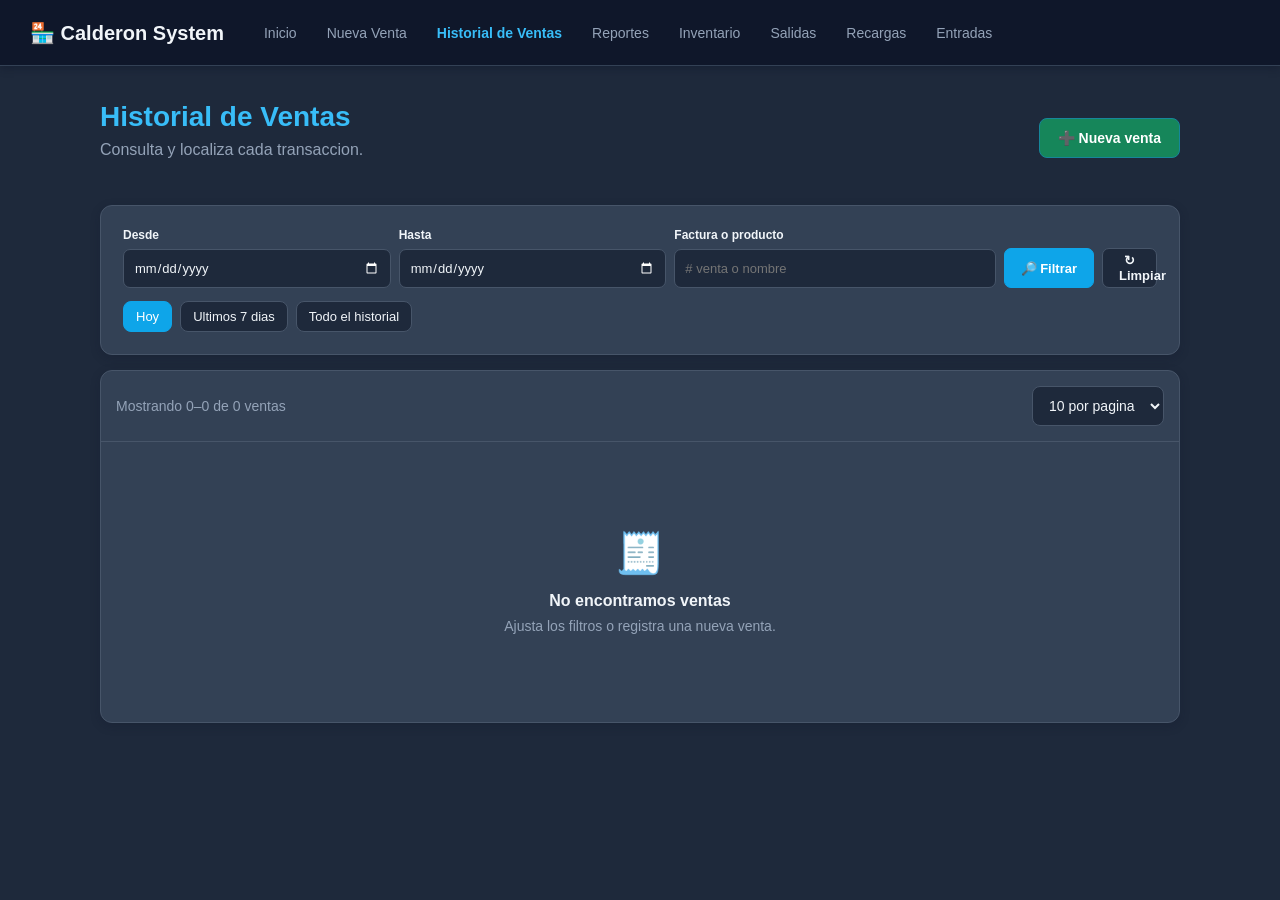
==== Archivos/Pulperia_Proyecto_Respaldo/historial.html @ 555a3249 "Add files via upload" ====
<!DOCTYPE html>
<html lang="es">

<head>

    <meta charset="UTF-8">

    <meta name="viewport" content="width=device-width, initial-scale=1.0">

    <title>Historial de Ventas - Calderon System</title>

    <link rel="stylesheet" href="css/estilos.css">

</head>

<body>

    <header class="barra-superior">

        <div class="logo">
            🏪 Calderon System
        </div>

        <nav class="menu">

            <a href="index.html">Inicio</a>

            <a href="NVenta.html">Nueva Venta</a>

            <a href="historial.html" class="activo">Historial de Ventas</a>

            <a href="reportes.html">Reportes</a>

            <a href="inventario.html">Inventario</a>

            <a href="salidas.html">Salidas</a>

            <a href="recargas.html">Recargas</a>

            <a href="Entradas.html">Entradas</a>

        </nav>

    </header>


    <main class="contenido-principal">

        <section class="encabezado-pagina">

            <div>

                <h1>Historial de Ventas</h1>

                <p>Consulta y localiza cada transaccion.</p>

            </div>

            <a href="#" class="boton-nueva-venta">
                ➕ Nueva venta
            </a>

        </section>

        <section class="filtros-historial">

    <div class="campo-filtro">

        <label for="fecha-desde">Desde</label>

        <input type="date" id="fecha-desde">

    </div>

    <div class="campo-filtro">

        <label for="fecha-hasta">Hasta</label>

        <input type="date" id="fecha-hasta">

    </div>

    <div class="campo-filtro campo-busqueda">

        <label for="busqueda">Factura o producto</label>

        <input
            type="text"
            id="busqueda"
            placeholder="# venta o nombre"
        >

    </div>

    <button class="boton-filtrar">
        🔎 Filtrar
    </button>

    <button class="boton-limpiar">
        ↻ Limpiar
    </button>

    <div class="filtros-rapidos">

        <button class="filtro-rapido activo">
            Hoy
        </button>

        <button class="filtro-rapido">
            Ultimos 7 dias
        </button>

        <button class="filtro-rapido">
            Todo el historial
        </button>

    </div>

</section>

<section class="resultados-historial">

    <div class="cabecera-resultados">

        <span>Mostrando 0–0 de 0 ventas</span>

        <select class="ventas-por-pagina">

            <option>10 por pagina</option>
            <option>20 por pagina</option>
            <option>50 por pagina</option>

        </select>

    </div>


    <div class="sin-ventas">

        <div class="icono-sin-ventas">
            🧾
        </div>

        <h2>No encontramos ventas</h2>

        <p>
            Ajusta los filtros o registra una nueva venta.
        </p>

    </div>

</section>

    </main>


    <script src="js/script.js"></script>

</body>

</html>
---- Archivos/Pulperia_Proyecto_Respaldo/css/estilos.css ----
/* index.html */
/* Fuente y Color  */
body {
    margin: 0;
    font-family: Arial, sans-serif;
    background-color: #1e293b;
    color: #f1f5f9;
    color-scheme: dark;
}

/* Banner */
.barra-superior {
    background-color: #0f172a;
    height: 65px;
    display: flex;
    align-items: center;
    padding: 0px 30px;
    border-bottom: 1px solid #334155;
    box-shadow: 0 2px 8px rgba(15, 23, 42, 0.45);
}

/* Emoji de la pulperia */
.logo {
    font-size: 20px;
    font-weight: bold;
    color: #f1f5f9;
}

/* Menu de navegacion */
.menu {
    display: flex;
    gap: 30px;
    margin-left: 40px;
}

/* Estilo del texto de la pestaña de Navegacion */
.menu a {
    text-decoration: none;
    color: #94a3b8;
    font-size: 14px;
}

/* Estilo de la pestaña de Navegacion al pasar el mouse por encima */
.menu a:hover {
    color: #38bdf8;
}

/* Estilo de la pestaña de Navegacion activa */
.menu a.activo {
    color: #38bdf8;
    font-weight: bold;
}

/* Todo lo que esta debajo del banner */
.contenido-principal {
    padding: 35px 100px;
}

/* Encabezado del dashboard */
.encabezado-dashboard {
    display: flex;
    justify-content: space-between;
    align-items: center;
    margin-bottom: 30px;
}

/* Estilo del texto del encabezado del dashboard */
.encabezado-dashboard h1 {
    margin: 0;
    font-size: 28px;
    color: #38bdf8;
}

.encabezado-dashboard p {
    margin-top: 8px;
    color: #94a3b8;
}

/* Estilo de la fecha del dashboard */
.fecha {
    color: #38bdf8;
    font-size: 14px;
    background-color: #334155;
    border: 1px solid #475569;
    padding: 18px;
    border-radius: 12px;
    display: flex;
    align-items: center;
    gap: 15px;
    box-shadow: 0 3px 10px rgba(15, 23, 42, 0.25);
}

.tarjetas-resumen {
    display: grid;
    grid-template-columns: repeat(3, 1fr);
    gap: 20px;
}

.tarjeta {
    color: #f1f5f9;
    padding: 18px;
    border-radius: 12px;
    display: flex;      
    align-items: center;
    gap: 15px;
    box-shadow: 0 3px 10px rgba(15, 23, 42, 0.25);
}

.tarjeta-ventas {
    background-color: #16865a;
    border: 1px solid #16869a;
}

.tarjeta-productos {
    background-color: #0284c7;
    border: 1px solid #38bdf8;
}

.tarjeta-stock {
    background-color: #b45309;
    border: 1px solid #f59e0b;
}

.icono {
    font-size: 27px;
}

.tarjeta h3 {
    margin: 0 0 8px 0;
    color: #f1f5f9;
    font-size: 15px;
    font-weight: bold;
}

.tarjeta p {
    margin: 0;
    color: #ffffff;
    font-size: 22px;
}

.informacion-dashboard {
    display: grid;
    grid-template-columns: 2fr 1fr;
    gap: 20px;
    margin-top: 30px;
}

.ventas-recientes, .stock-bajo {
    background-color: #334155;
    border: 1px solid #475569;
    padding: 22px;
    border-radius: 12px;
    box-shadow: 0 3px 10px rgba(15, 23, 42, 0.25);
}

.ventas-recientes h2, .stock-bajo h2 {
    margin: 0 0 20px 0;
    color: #38bdf8;
    font-size: 18px;
}

table {
    width: 100%;
    border-collapse: collapse;
}

th {
    text-align: left;
    color: #94a3b8;
    font-size: 13px;
    padding: 10px;
    border-bottom: 1px solid #475569;
}

td {
    padding: 12px 10px;
    color: #f1f5f9;
    font-size: 14px;
    border-bottom: 1px solid #475569;
}

.acciones-rapidas {
    margin-top: 30px;
}

.acciones-rapidas h2 {
    margin: 0 0 20px 0;
    color: #38bdf8;
    font-size: 18px;
}

.botones-acciones {
    display: grid;
    grid-template-columns: repeat(3, 1fr);
    gap: 20px;
}

.boton-accion {
    background-color: #334155;
    border: 1px solid #475569;
    padding: 18px;
    border-radius: 12px;
    display: flex;
    align-items: center;
    gap: 12px;
    text-decoration: none;
    color: #f1f5f9;
    font-size: 14px;
    box-shadow: 0 3px 10px rgba(15, 23, 42, 0.25);
    transition: 0.2s;
}

.boton-accion:hover {
    transform: translateY(-2px);
    background-color: #1e293b;
    border-color: #38bdf8;
    color: #38bdf8;
    box-shadow: 0 4px 12px rgba(15, 23, 42, 0.4);
}

.accion-icono {
    font-size: 24px;
}

/* historial.html */
.encabezado-pagina {
    display: flex;
    justify-content: space-between;
    align-items: center;
    margin-bottom: 30px;
}

.encabezado-pagina h1 {
    margin: 0;
    font-size: 28px;
    color: #38bdf8;
}

.encabezado-pagina p {
    margin-top: 8px;
    color: #94a3b8;
}

.boton-nueva-venta {
    background-color: #16865a;
    border: 1px solid #16869a;
    color: #ffffff;
    padding: 11px 18px;
    border-radius: 8px;
    text-decoration: none;
    font-size: 14px;
    font-weight: bold;
}

.boton-nueva-venta:hover {
    background-color: #157347;
}

.filtros-historial {
    background-color: #334155;
    border: 1px solid #475569;
    padding: 22px;
    border-radius: 12px;
    box-shadow: 0 3px 10px rgba(15, 23, 42, 0.25);
    display: grid;
    grid-template-columns: 1fr 1fr 1.2fr auto auto;
    gap: 8px;
    align-items: end;
}

.campo-filtro {
    display: flex;
    flex-direction: column;
    gap: 7px;
}

.campo-filtro label {
    color: #f1f5f9;
    font-size: 13px;
    font-weight: bold;
}

.campo-filtro input {
    height: 40px;
    padding: 0 12px;
    border: 1px solid #475569;
    border-radius: 8px;
    background-color: #1e293b;
    color: #f1f5f9;
    font-size: 14px;
    box-sizing: border-box;
}

.campo-filtro input:focus {
    outline: none;
    border-color: #38bdf8;
}

.boton-filtrar {
    height: 40px;
    padding: 0 25px;
    border: none;
    border-radius: 8px;
    background-color: #0ea5e9;
    color: #ffffff;
    font-weight: bold;
    cursor: pointer;
}

.boton-filtrar:hover {
    background-color: #0284c7;
}

.boton-limpiar {
    height: 40px;
    width: 55px;
    border: 1px solid #475569;
    border-radius: 8px;
    background-color: #1e293b;
    color: #f1f5f9;
    cursor: pointer;
}

.boton-limpiar:hover {
    background-color: #475569;
}

.filtros-rapidos {
    grid-column: 1 / -1;
    display: flex;
    gap: 8px;
    margin-top: 5px;
}

.filtro-rapido {
    padding: 7px 12px;
    border-radius: 8px;
    border: 1px solid #475569;
    background-color: #1e293b;
    color: #f1f5f9;
    font-size: 13px;
    cursor: pointer;
}

.filtro-rapido:hover {
    background-color: #475569;
}

.filtro-rapido.activo {
    background-color: #0ea5e9;
    border-color: #0ea5e9;
    color: #ffffff;
}

.resultados-historial {
    background-color: #334155;
    border: 1px solid #475569;
    margin-top: 15px;
    border-radius: 12px;
    box-shadow: 0 3px 10px rgba(15, 23, 42, 0.25);
    overflow: hidden;
}

.cabecera-resultados {
    min-height: 70px;
    padding: 0 15px;
    display: flex;
    justify-content: space-between;
    align-items: center;
    border-bottom: 1px solid #475569;
}

.cabecera-resultados span {
    color: #94a3b8;
    font-size: 14px;
}

.ventas-por-pagina {
    padding: 10px 12px;
    border: 1px solid #475569;
    border-radius: 8px;
    background-color: #1e293b;
    color: #f1f5f9;
    font-size: 14px;
}

.sin-ventas {
    min-height: 280px;
    display: flex;
    flex-direction: column;
    justify-content: center;
    align-items: center;
    text-align: center;
}

.icono-sin-ventas {
    font-size: 40px;
    margin-bottom: 15px;
}

.sin-ventas h2 {
    margin: 0 0 8px 0;
    color: #f1f5f9;
    font-size: 16px;
}

.sin-ventas p {
    margin: 0;
    color: #94a3b8;
    font-size: 14px;
}

/* recargas.html */
.cuadro-Claro-Tigo {
    display: grid;
    grid-template-columns: repeat(2, 1fr);
    gap: 40px;
}

.cuadro{
    color: #f1f5f9;
    padding: 25px ;
    border-radius: 12px;
    display: flex;      
    align-items: center;
    gap: 60px;
    box-shadow: 0 3px 10px rgba(15, 23, 42, 0.25);
}

.claro {
    background: linear-gradient(135deg, #991b1b, #dc2626);
    border: 1px solid #f87171;
}

.tigo {
    background: linear-gradient(135deg, #1e3a8a, #2563eb);
    border: 1px solid #38bdf8;
}

.cuadro p {
    margin: 0;
    font-size: 20px;
}

.zona-recargas {
    display: grid;
    grid-template-columns: 330px 1fr;
    margin-top: 20px;
    gap: 20px;
}

.formulario-recarga {
    background-color: #334155;
    border: 1px solid #475569;
    width: 100%;
    max-width: 330px;
    padding: 20px;
    border-radius: 12px;
    box-shadow: 0 3px 10px rgba(15, 23, 42, 0.25);
    box-sizing: border-box;
}

.formulario-recarga h2 {
    margin: 0 0 20px 0;
    color: #38bdf8;
    font-size: 18px;
}

.campo-recarga {
    display: flex;
    flex-direction: column;
    gap: 7px;
    margin-bottom: 17px;
}

.campo-recarga label {
    color: #f1f5f9;
    font-size: 13px;
    font-weight: bold;
}

.campo-recarga select, .campo-recarga input {
    width: 100%;
    height: 40px;
    padding: 0 12px;
    border: 1px solid #475569;
    border-radius: 8px;
    background-color: #1e293b;
    color: #f1f5f9;
    font-size: 14px;
    box-sizing: border-box;
}

.campo-recarga select:focus, .campo-recarga input:focus {
    outline: none;
    border-color: #38bdf8;
}

.campo-monto {
    display: flex;
}

.campo-monto span {
    width: 42px;
    height: 40px;
    display: flex;
    align-items: center;
    justify-content: center;
    background-color: #0f172a;
    border: 1px solid #475569;
    border-radius: 8px 0 0 8px;
    color: #38bdf8;
    box-sizing: border-box;
}

.campo-monto input {
    border-radius: 0 8px 8px 0;
}

.boton-registrar-recarga {
    width: 100%;
    height: 40px;
    border: none;
    border-radius: 8px;
    background-color: #0ea5e9;
    color: #ffffff;
    font-size: 14px;
    font-weight: bold;
    cursor: pointer;
}

.boton-registrar-recarga:hover {
    background-color: #0284c7;
}

.ultimas-recargas {

    background-color: #334155;

    border: 1px solid #475569;

    border-radius: 12px;

    box-shadow: 0 3px 10px rgba(15, 23, 42, 0.25);

    overflow: hidden;

}


.ultimas-recargas h2 {

    margin: 0;

    padding: 12px 15px;

    background-color: #0f172a;

    color: #38bdf8;

    font-size: 18px;

}


.tabla-recargas {

    overflow-x: auto;

}


.ultimas-recargas table {

    width: 100%;

    border-collapse: collapse;

}


.ultimas-recargas th {

    text-align: left;

    padding: 10px 12px;

    color: #94a3b8;

    font-size: 12px;

    border-bottom: 1px solid #475569;

}


.ultimas-recargas td {

    padding: 10px 12px;

    color: #f1f5f9;

    font-size: 13px;

    border-bottom: 1px solid #475569;

}


.ultimas-recargas tbody tr:hover {

    background-color: #1e293b;

}


.etiqueta {

    display: inline-block;

    padding: 3px 8px;

    border-radius: 4px;

    color: white;

    font-size: 11px;

    font-weight: bold;

}


.etiqueta.tigo {

    background-color: #2563eb;

}


.etiqueta.claro { 

    background-color: #dc2626;

}


.monto-recarga {

    text-align: right;

    font-weight: bold;

    color: #38bdf8 !important;

}

/* salidas.html */

.etiqueta-stock {

    background-color: #334155;

    color: #fbbf24;

    border: 1px solid #f59e0b;

    padding: 7px 14px;

    border-radius: 6px;

    font-size: 12px;

    font-weight: bold;

}


.zona-salidas {

    display: grid;

    grid-template-columns: 330px 1fr;

    gap: 20px;

    margin-top: 20px;

}


.formulario-salida {

    background-color: #334155;

    border: 1px solid #475569;

    padding: 20px;

    border-radius: 12px;

    box-shadow: 0 3px 10px rgba(15, 23, 42, 0.25);

    box-sizing: border-box;

}


.formulario-salida h2 {

    margin: 0 0 20px 0;

    color: #38bdf8;

    font-size: 18px;

}


.campo-salida {

    display: flex;

    flex-direction: column;

    gap: 7px;

    margin-bottom: 17px;

}


.campo-salida label {

    color: #f1f5f9;

    font-size: 13px;

    font-weight: bold;

}


.campo-salida select,
.campo-salida input {

    width: 100%;

    height: 40px;

    padding: 0 12px;

    border: 1px solid #475569;

    border-radius: 8px;

    background-color: #1e293b;

    color: #f1f5f9;

    font-size: 14px;

    box-sizing: border-box;

}


.campo-salida select:focus,
.campo-salida input:focus {

    outline: none;

    border-color: #38bdf8;

}


.campo-salida small {

    color: #94a3b8;

    font-size: 11px;

}


.boton-registrar-salida {

    width: 100%;

    height: 40px;

    border: 1px solid #16869a;

    border-radius: 8px;

    background-color: #16865a;

    color: #ffffff;

    font-size: 14px;

    font-weight: bold;

    cursor: pointer;

}


.boton-registrar-salida:hover {

    background-color: #157347;

}

/* Historial de salidas */

.historial-salidas {

    background-color: #334155;

    border: 1px solid #475569;

    border-radius: 12px;

    box-shadow: 0 3px 10px rgba(15, 23, 42, 0.25);

    overflow: hidden;

}


.historial-salidas h2 {

    margin: 0;

    padding: 12px 15px;

    background-color: #0f172a;

    color: #38bdf8;

    font-size: 18px;

}


.tabla-salidas {

    overflow-x: auto;

}


.historial-salidas table {

    width: 100%;

    border-collapse: collapse;

}


.historial-salidas th {

    text-align: left;

    padding: 10px 12px;

    color: #94a3b8;

    font-size: 12px;

    border-bottom: 1px solid #475569;

}


.historial-salidas td {

    padding: 10px 12px;

    color: #f1f5f9;

    font-size: 13px;

    border-bottom: 1px solid #475569;

}


.historial-salidas tbody tr:hover {

    background-color: #1e293b;

}


.cantidad-salida {

    display: inline-block;

    padding: 4px 8px;

    border-radius: 4px;

    background-color: #16865a;

    border: 1px solid #16869a;

    color: #ffffff;

    font-size: 11px;

    font-weight: bold;

}

/* inventario.html */

.boton-nuevo-producto {

    background-color: #0ea5e9;

    color: #ffffff;

    padding: 10px 18px;

    border-radius: 8px;

    text-decoration: none;

    font-size: 14px;

    font-weight: bold;

}


.boton-nuevo-producto:hover {

    background-color: #0284c7;

}


.inventario-contenedor {

    background-color: #334155;

    border: 1px solid #475569;

    border-radius: 12px;

    box-shadow: 0 3px 10px rgba(15, 23, 42, 0.25);

    overflow: hidden;

}


.busqueda-inventario {

    display: grid;

    grid-template-columns: 40px 1fr 310px;

    gap: 6px;

    padding: 12px;

    border-bottom: 1px solid #475569;

}


.icono-busqueda {

    height: 40px;

    display: flex;

    align-items: center;

    justify-content: center;

    border: 1px solid #475569;

    background-color: #1e293b;

    color: #94a3b8;

    border-radius: 8px;

}


.busqueda-inventario input {

    height: 40px;

    padding: 0 12px;

    border: 1px solid #475569;

    border-radius: 8px;

    background-color: #1e293b;

    color: #f1f5f9;

    font-size: 14px;

    box-sizing: border-box;

}


.busqueda-inventario input:focus {

    outline: none;

    border-color: #38bdf8;

}


.busqueda-inventario button {

    height: 40px;

    border: 1px solid #38bdf8;

    border-radius: 8px;

    background-color: #1e293b;

    color: #38bdf8;

    font-weight: bold;

    cursor: pointer;

}


.busqueda-inventario button:hover {

    background-color: #0ea5e9;

    border-color: #0ea5e9;

    color: #ffffff;

}

.controles-inventario {

    min-height: 58px;

    padding: 0 12px;

    display: flex;

    justify-content: space-between;

    align-items: center;

    border-bottom: 1px solid #475569;

}


.cantidad-productos {

    color: #94a3b8;

    font-size: 12px;

}


.cantidad-productos strong {

    color: #f1f5f9;

}


.filas-pagina {

    display: flex;

    align-items: center;

    gap: 8px;

    color: #f1f5f9;

    font-size: 12px;

}


.filas-pagina select {

    height: 36px;

    min-width: 90px;

    padding: 0 10px;

    border: 1px solid #475569;

    border-radius: 8px;

    background-color: #1e293b;

    color: #f1f5f9;

    font-size: 13px;

}

/* Tabla de inventario */

.tabla-inventario {

    width: 100%;

    border-collapse: collapse;

}


.tabla-inventario th {

    text-align: left;

    padding: 12px 14px;

    background-color: #0f172a;

    color: #38bdf8;

    font-size: 12px;

    text-transform: uppercase;

    border-bottom: 1px solid #475569;

}


.tabla-inventario td {

    padding: 12px 14px;

    color: #f1f5f9;

    font-size: 13px;

    border-bottom: 1px solid #475569;

}


.tabla-inventario tbody tr:hover {

    background-color: #1e293b;

}


.tabla-inventario td strong {

    display: block;

    color: #f1f5f9;

    font-size: 13px;

}


.tabla-inventario td small {

    display: block;

    margin-top: 4px;

    color: #94a3b8;

    font-size: 11px;

}


.tabla-inventario td span {

    color: #94a3b8;

    font-size: 12px;

}

.acciones-producto {

    white-space: nowrap;

}


.acciones-producto button {

    padding: 7px 10px;

    border-radius: 7px;

    font-size: 12px;

    font-weight: bold;

    cursor: pointer;

    background-color: #1e293b;

}


.boton-editar {

    border: 1px solid #38bdf8;

    color: #38bdf8;

}


.boton-editar:hover {

    background-color: #0ea5e9;

    border-color: #0ea5e9;

    color: #ffffff;

}


.boton-desactivar {

    border: 1px solid #f87171;

    color: #f87171;

    margin-left: 4px;

}


.boton-desactivar:hover {

    background-color: #ef4444;

    border-color: #ef4444;

    color: #ffffff;

}

.stock-normal {

    background-color: #0ea5e9;

    color: #ffffff !important;

    padding: 4px 7px;

    border-radius: 4px;

    font-size: 11px !important;

    font-weight: bold;

}


.estado-activo {

    background-color: #16865a;

    border: 1px solid #16869a;

    color: #ffffff !important;

    padding: 4px 7px;

    border-radius: 4px;

    font-size: 11px !important;

    font-weight: bold;

}


/* REPORTES */

.reportes-filtros {
    display: flex;
    align-items: end;
    flex-wrap: wrap;
    gap: 16px;
    margin: 25px 0;
    padding: 20px;
    background-color: #334155;
    border: 1px solid #475569;
    border-radius: 10px;
}

.reportes-resumen {
    display: grid;
    grid-template-columns: repeat(3, minmax(0, 1fr));
    gap: 20px;
    margin-bottom: 25px;
}

.reporte-tarjeta {
    padding: 22px;
    background-color: #334155;
    border: 1px solid #475569;
    border-radius: 10px;
}

.reporte-tarjeta h3 {
    margin: 0 0 15px;
    color: #94a3b8;
    font-size: 14px;
}

.reporte-valor {
    margin: 0 0 10px;
    color: #38bdf8;
    font-size: 26px;
    font-weight: bold;
}

.reporte-tarjeta small {
    color: #94a3b8;
    font-size: 12px;
}

.reportes-panel {
    padding: 22px;
    background-color: #334155;
    border: 1px solid #475569;
    border-radius: 10px;
}

.reportes-panel-cabecera {
    margin-bottom: 20px;
}

.reportes-panel-cabecera h2 {
    margin: 0 0 8px;
    color: #f1f5f9;
    font-size: 18px;
}

.reportes-panel-cabecera p {
    margin: 0;
    color: #94a3b8;
    font-size: 13px;
}

.reportes-tabla-contenedor {
    overflow-x: auto;
}

.reportes-tabla {
    width: 100%;
    border-collapse: collapse;
}

.reportes-tabla th,
.reportes-tabla td {
    padding: 14px;
    text-align: left;
    border-bottom: 1px solid #475569;
    font-size: 13px;
}

.reportes-tabla th {
    background-color: #0f172a;
    color: #38bdf8;
}

.reportes-tabla td[colspan="3"] {
    padding: 30px;
    text-align: center;
    color: #94a3b8;
}

@media (max-width: 768px) {
    .reportes-resumen {
        grid-template-columns: 1fr;
    }

    .reportes-filtros {
        align-items: stretch;
        flex-direction: column;
    }
}

/* REPORTES: diseño de estadísticas comerciales */
.reportes-principal {
    max-width: 1370px;
    margin: 0 auto;
    padding: 28px 42px 50px;
    box-sizing: border-box;
}

.encabezado-reportes {
    display: flex;
    align-items: center;
    justify-content: space-between;
    gap: 20px;
    padding-bottom: 22px;
    margin-bottom: 22px;
    border-bottom: 1px solid #475569;
}

.titulo-con-icono { display: flex; align-items: center; gap: 11px; }
.titulo-con-icono h1 { margin: 0; color: #38bdf8; font-size: 27px; }
.icono-titulo { color: #38bdf8; font-size: 30px; font-weight: bold; }
.encabezado-reportes p { margin: 7px 0 0; color: #94a3b8; font-size: 14px; }

.boton-imprimir {
    flex-shrink: 0; padding: 10px 15px; border: 1px solid #475569; border-radius: 8px;
    background: #334155; color: #f1f5f9; font-size: 13px; font-weight: 700; cursor: pointer;
    transition: background .2s, border-color .2s, color .2s;
}
.boton-imprimir:hover { background: #1e293b; border-color: #38bdf8; color: #38bdf8; }

.reportes-filtros {
    display: flex; align-items: end; gap: 15px; flex-wrap: wrap;
    margin: 0 0 22px; padding: 18px 20px; background: #334155;
    border: 1px solid #475569; border-radius: 10px; box-shadow: 0 3px 10px rgba(15, 23, 42, .25);
}
.campo-filtro { display: flex; flex-direction: column; gap: 7px; }
.campo-filtro label { color: #f1f5f9; font-size: 12px; font-weight: 700; }
.campo-filtro input { min-width: 160px; height: 39px; box-sizing: border-box; padding: 0 10px; border: 1px solid #475569; border-radius: 7px; background: #1e293b; color: #f1f5f9; font: inherit; font-size: 13px; }
.campo-filtro input:focus { outline: 2px solid rgba(56, 189, 248, .25); border-color: #38bdf8; }
.acciones-filtros { display: flex; gap: 9px; }
.boton-filtrar, .boton-limpiar { min-height: 39px; padding: 0 16px; border-radius: 7px; font-size: 13px; font-weight: 700; cursor: pointer; }
.boton-filtrar { border: 1px solid #0ea5e9; background: #0ea5e9; color: #ffffff; }
.boton-filtrar:hover { background: #0284c7; }
.boton-limpiar { border: 1px solid #475569; background: #1e293b; color: #f1f5f9; }
.boton-limpiar:hover { background: #475569; }
.mensaje-filtro { flex-basis: 100%; margin: 0; color: #94a3b8; font-size: 12px; }

.reportes-resumen { display: grid; grid-template-columns: repeat(3, minmax(0, 1fr)); gap: 17px; margin-bottom: 22px; }
.reporte-tarjeta { display: flex; align-items: center; gap: 15px; min-width: 0; padding: 20px; background: #334155; border: 1px solid #475569; border-radius: 10px; box-shadow: 0 3px 10px rgba(15, 23, 42, .25); }
.tarjeta-reporte-icono { display: flex; align-items: center; justify-content: center; flex: 0 0 44px; height: 44px; border-radius: 10px; font-size: 22px; font-weight: bold; }
.tarjeta-ventas .tarjeta-reporte-icono { color: #34d399; background: rgba(22, 134, 90, 0.25); border: 1px solid #16869a; }
.tarjeta-transacciones .tarjeta-reporte-icono { color: #38bdf8; background: rgba(14, 165, 233, 0.2); border: 1px solid #0ea5e9; }
.tarjeta-ganancias .tarjeta-reporte-icono { color: #fbbf24; background: rgba(245, 158, 11, 0.2); border: 1px solid #f59e0b; }
.reporte-etiqueta { margin: 0 0 7px; color: #94a3b8; font-size: 13px; font-weight: 600; }
.reporte-valor { margin: 0 0 5px; color: #38bdf8; font-size: 25px; font-weight: 750; letter-spacing: -.4px; }
.reporte-tarjeta small { color: #94a3b8; font-size: 11px; }

.reportes-grid { display: grid; grid-template-columns: minmax(0, 1.8fr) minmax(300px, 1fr); gap: 18px; margin-bottom: 20px; align-items: stretch; }
.reportes-panel { min-width: 0; padding: 20px; background: #334155; border: 1px solid #475569; border-radius: 10px; box-shadow: 0 3px 10px rgba(15, 23, 42, .25); }
.reportes-panel-cabecera { display: flex; align-items: flex-start; gap: 10px; margin-bottom: 18px; }
.reportes-panel-cabecera h2 { margin: 1px 0 5px; color: #f1f5f9; font-size: 16px; }
.reportes-panel-cabecera p { margin: 0; color: #94a3b8; font-size: 12px; line-height: 1.5; }
.panel-icono { flex: 0 0 27px; font-size: 22px; font-weight: bold; line-height: 1; }
.panel-icono.azul { color: #38bdf8; }
.panel-icono.verde { color: #34d399; }
.panel-icono.dorado { color: #fbbf24; }
.grafico-vacio { min-height: 220px; display: flex; flex-direction: column; align-items: center; justify-content: center; gap: 10px; padding: 20px; text-align: center; border-top: 1px solid #475569; color: #94a3b8; }
.grafico-vacio-icono { display: flex; align-items: center; justify-content: center; width: 52px; height: 52px; border-radius: 14px; background: #1e293b; border: 1px solid #475569; color: #38bdf8; font-size: 27px; }
.grafico-vacio strong { color: #f1f5f9; font-size: 13px; }
.grafico-vacio span { max-width: 340px; font-size: 12px; line-height: 1.6; }
.grafico-circular-vacio { width: 180px; height: 180px; margin: 22px auto 12px; display: flex; align-items: center; justify-content: center; border-radius: 50%; background: conic-gradient(#475569 0deg 360deg); position: relative; }
.grafico-circular-centro { width: 112px; height: 112px; display: flex; flex-direction: column; align-items: center; justify-content: center; border-radius: 50%; background: #1e293b; }
.grafico-circular-centro strong { color: #38bdf8; font-size: 24px; }
.grafico-circular-centro span { margin-top: 4px; color: #94a3b8; font-size: 11px; }
.leyenda-vacia { display: flex; align-items: center; justify-content: center; gap: 7px; margin: 12px 0 3px; color: #94a3b8; font-size: 11px; }
.leyenda-vacia span { width: 9px; height: 9px; border-radius: 2px; background: #475569; }
.reportes-grid-tablas { grid-template-columns: repeat(2, minmax(0, 1fr)); }
.tabla-panel { padding: 18px 0 0; overflow: hidden; }
.tabla-panel .reportes-panel-cabecera { padding: 0 18px; }
.reportes-tabla-contenedor { width: 100%; overflow-x: auto; }
.reportes-tabla { width: 100%; border-collapse: collapse; }
.reportes-tabla th { padding: 12px 14px; background: #0f172a; color: #38bdf8; font-size: 10px; text-transform: uppercase; letter-spacing: .35px; text-align: left; border-top: 1px solid #475569; border-bottom: 1px solid #475569; white-space: nowrap; }
.reportes-tabla td { padding: 13px 14px; color: #f1f5f9; font-size: 12px; border-bottom: 1px solid #475569; }
.reportes-tabla .estado-sin-datos { height: 65px; color: #94a3b8; text-align: center; }

@media (max-width: 1000px) {
    .reportes-principal { padding: 25px 24px 40px; }
    .reportes-grid { grid-template-columns: minmax(0, 1fr); }
    .reportes-grid-tablas { grid-template-columns: minmax(0, 1fr); }
}
@media (max-width: 700px) {
    .reportes-principal { padding: 22px 14px 32px; }
    .encabezado-reportes { align-items: flex-start; flex-direction: column; }
    .titulo-con-icono h1 { font-size: 23px; }
    .reportes-filtros { align-items: stretch; flex-direction: column; padding: 15px; }
    .campo-filtro input { width: 100%; }
    .acciones-filtros { display: grid; grid-template-columns: 1fr 1fr; }
    .reportes-resumen { grid-template-columns: minmax(0, 1fr); }
    .reporte-tarjeta { padding: 17px; }
}
@media print {
    .barra-superior, .reportes-filtros, .boton-imprimir { display: none !important; }
    .reportes-principal { max-width: none; padding: 0; }
    body { background: white; }
    .reportes-panel, .reporte-tarjeta { box-shadow: none; break-inside: avoid; }
}

/* Entradas.html */
:root {
    --entrada-bg-panel: #334155;
    --entrada-bg-oscuro: #0f172a;
    --entrada-bg-input: #1e293b;
    --entrada-borde: #475569;
    --entrada-acento-azul: #38bdf8;
    --entrada-acento-celeste: #0ea5e9;
    --entrada-acento-verde: #16865a;
    --entrada-borde-verde: #16869a;
    --entrada-texto-principal: #f1f5f9;
    --entrada-texto-secundario: #94a3b8;
}

.etiqueta-stock-entrada {
    background-color: rgba(22, 134, 90, 0.25);
    color: #34d399;
    border: 1px solid var(--entrada-borde-verde);
    padding: 8px 15px;
    border-radius: 8px;
    font-size: 12px;
    font-weight: bold;
}

.resumen-entradas {
    display: grid;
    grid-template-columns: repeat(3, 1fr);
    gap: 18px;
    margin-bottom: 22px;
}

.tarjeta-entrada-resumen {
    background-color: var(--entrada-bg-panel);
    border: 1px solid var(--entrada-borde);
    border-radius: 12px;
    padding: 16px 20px;
    display: flex;
    align-items: center;
    gap: 14px;
    box-shadow: 0 3px 10px rgba(15, 23, 42, 0.25);
}

.icono-entrada-resumen {
    width: 44px;
    height: 44px;
    border-radius: 10px;
    display: flex;
    align-items: center;
    justify-content: center;
    font-size: 20px;
    flex-shrink: 0;
}

.icono-entrada-resumen.icono-azul {
    background-color: rgba(14, 165, 233, 0.2);
    border: 1px solid var(--entrada-acento-celeste);
}

.icono-entrada-resumen.icono-verde {
    background-color: rgba(22, 134, 90, 0.25);
    border: 1px solid var(--entrada-borde-verde);
}

.icono-entrada-resumen.icono-celeste {
    background-color: rgba(56, 189, 248, 0.15);
    border: 1px solid var(--entrada-acento-azul);
}

.etiqueta-resumen-entrada {
    display: block;
    color: var(--entrada-texto-secundario);
    font-size: 12px;
    margin-bottom: 4px;
}

.tarjeta-entrada-resumen strong {
    color: var(--entrada-texto-principal);
    font-size: 22px;
}

.zona-entradas {
    display: flex;
    flex-direction: column;
    gap: 22px;
}

.formulario-entrada {
    background-color: var(--entrada-bg-panel);
    border: 1px solid var(--entrada-borde);
    border-radius: 12px;
    box-shadow: 0 3px 10px rgba(15, 23, 42, 0.25);
    overflow: hidden;
}

.cabecera-formulario-entrada {
    background-color: var(--entrada-bg-oscuro);
    padding: 14px 20px;
    display: flex;
    justify-content: space-between;
    align-items: center;
    border-bottom: 1px solid var(--entrada-borde);
}

.cabecera-formulario-entrada h2 {
    margin: 0;
    color: var(--entrada-acento-azul);
    font-size: 17px;
}

.subtitulo-formulario-entrada {
    background-color: var(--entrada-acento-celeste);
    color: #ffffff;
    padding: 5px 10px;
    border-radius: 6px;
    font-size: 11px;
    font-weight: bold;
}

.cuerpo-formulario-entrada {
    padding: 20px;
}

.campos-entrada-grid {
    display: grid;
    grid-template-columns: repeat(4, minmax(0, 1fr));
    gap: 16px;
    align-items: start;
}

.campo-entrada {
    display: flex;
    flex-direction: column;
    gap: 7px;
}

.campo-entrada label {
    color: var(--entrada-texto-principal);
    font-size: 13px;
    font-weight: bold;
}

.campo-entrada select,
.campo-entrada input {
    width: 100%;
    height: 40px;
    padding: 0 12px;
    border: 1px solid var(--entrada-borde);
    border-radius: 8px;
    background-color: var(--entrada-bg-input);
    color: var(--entrada-texto-principal);
    font-size: 14px;
    box-sizing: border-box;
}

.campo-entrada select:focus,
.campo-entrada input:focus {
    outline: none;
    border-color: var(--entrada-acento-azul);
    box-shadow: 0 0 0 3px rgba(56, 189, 248, 0.2);
}

.campo-entrada small {
    color: var(--entrada-texto-secundario);
    font-size: 11px;
}

.pie-formulario-entrada {
    margin-top: 18px;
    padding-top: 16px;
    border-top: 1px solid var(--entrada-borde);
    display: flex;
    justify-content: space-between;
    align-items: center;
    gap: 16px;
}

.nota-formulario-entrada {
    color: var(--entrada-texto-secundario);
    font-size: 12px;
}

.boton-registrar-entrada {
    height: 40px;
    padding: 0 24px;
    border: 1px solid var(--entrada-acento-azul);
    border-radius: 8px;
    background-color: var(--entrada-acento-celeste);
    color: #ffffff;
    font-size: 14px;
    font-weight: bold;
    cursor: pointer;
    transition: background-color 0.2s;
}

.boton-registrar-entrada:hover {
    background-color: #0284c7;
}

.historial-entradas {
    background-color: var(--entrada-bg-panel);
    border: 1px solid var(--entrada-borde);
    border-radius: 12px;
    box-shadow: 0 3px 10px rgba(15, 23, 42, 0.25);
    overflow: hidden;
}

.cabecera-historial-entradas {
    background-color: var(--entrada-bg-oscuro);
    padding: 14px 20px;
    display: flex;
    justify-content: space-between;
    align-items: center;
    border-bottom: 1px solid var(--entrada-borde);
}

.cabecera-historial-entradas h2 {
    margin: 0;
    color: var(--entrada-acento-azul);
    font-size: 17px;
}

.contador-historial-entradas {
    color: var(--entrada-texto-secundario);
    font-size: 12px;
}

.tabla-entradas {
    overflow-x: auto;
}

.historial-entradas table {
    width: 100%;
    border-collapse: collapse;
}

.historial-entradas th {
    text-align: left;
    padding: 12px 16px;
    background-color: rgba(15, 23, 42, 0.45);
    color: var(--entrada-texto-secundario);
    font-size: 12px;
    border-bottom: 1px solid var(--entrada-borde);
}

.historial-entradas td {
    padding: 13px 16px;
    color: var(--entrada-texto-principal);
    font-size: 13px;
    border-bottom: 1px solid var(--entrada-borde);
}

.historial-entradas tbody tr:hover {
    background-color: var(--entrada-bg-input);
}

.cantidad-entrada {
    display: inline-block;
    padding: 4px 10px;
    border-radius: 20px;
    background-color: var(--entrada-acento-verde);
    border: 1px solid var(--entrada-borde-verde);
    color: #ffffff;
    font-size: 11px;
    font-weight: bold;
}

.motivo-entrada-etiqueta {
    display: inline-block;
    padding: 4px 9px;
    border-radius: 6px;
    font-size: 11px;
    font-weight: bold;
}

.motivo-entrada-etiqueta.stock {
    background-color: rgba(14, 165, 233, 0.2);
    color: var(--entrada-acento-azul);
    border: 1px solid var(--entrada-acento-celeste);
}

.motivo-entrada-etiqueta.devolucion {
    background-color: rgba(245, 158, 11, 0.2);
    color: #fbbf24;
    border: 1px solid #f59e0b;
}

@media (max-width: 980px) {
    .resumen-entradas {
        grid-template-columns: 1fr;
    }
    .campos-entrada-grid {
        grid-template-columns: repeat(2, minmax(0, 1fr));
    }
}

@media (max-width: 640px) {
    .campos-entrada-grid {
        grid-template-columns: 1fr;
    }
    .pie-formulario-entrada {
        flex-direction: column;
        align-items: stretch;
    }
}
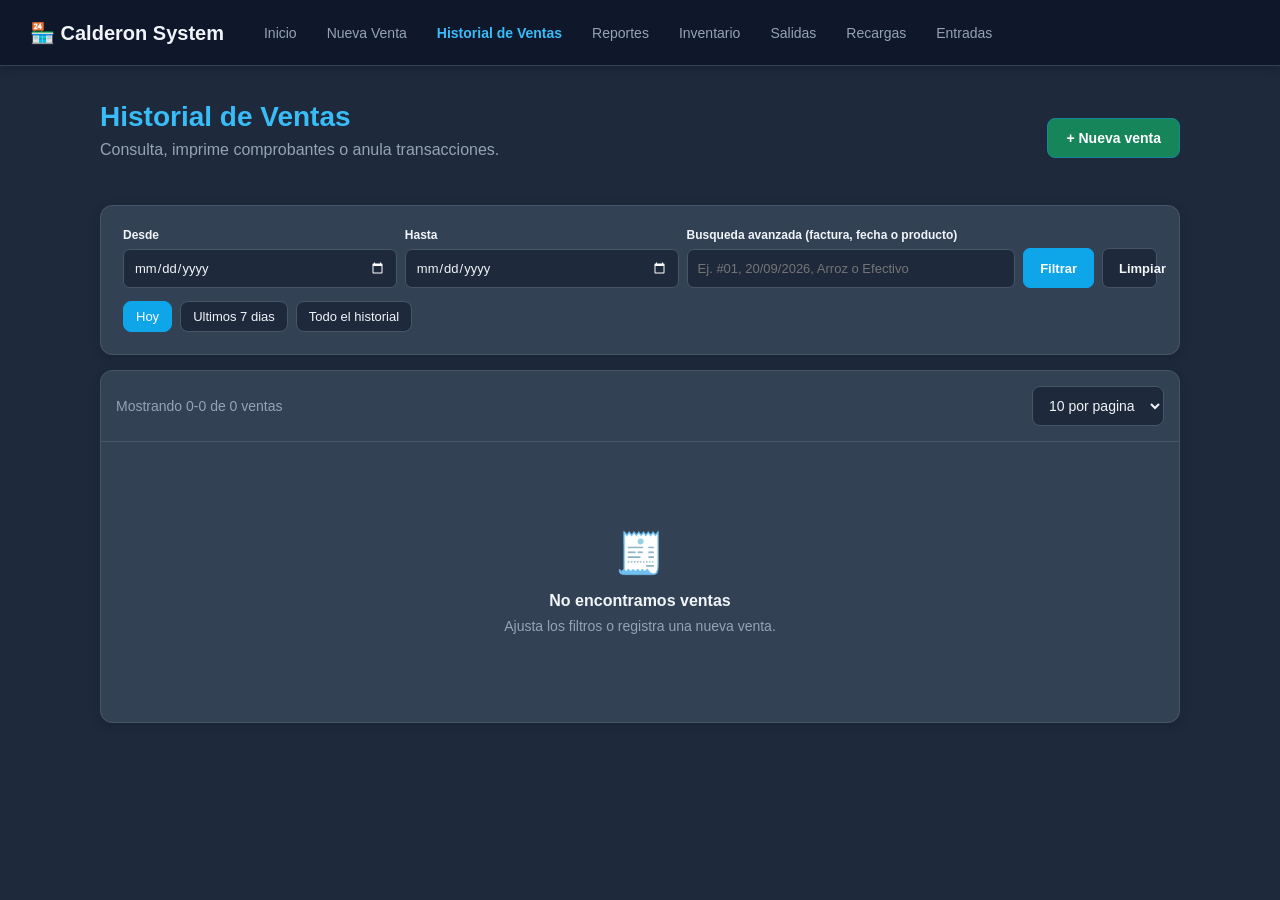
==== commit a02c82b3: "Upgrade" ====
--- a/Archivos/Pulperia_Proyecto_Respaldo/historial.html
+++ b/Archivos/Pulperia_Proyecto_Respaldo/historial.html
@@ -1,161 +1,161 @@
-<!DOCTYPE html>
-<html lang="es">
-
-<head>
-
-    <meta charset="UTF-8">
-
-    <meta name="viewport" content="width=device-width, initial-scale=1.0">
-
-    <title>Historial de Ventas - Calderon System</title>
-
-    <link rel="stylesheet" href="css/estilos.css">
-
-</head>
-
-<body>
-
-    <header class="barra-superior">
-
-        <div class="logo">
-            🏪 Calderon System
-        </div>
-
-        <nav class="menu">
-
-            <a href="index.html">Inicio</a>
-
-            <a href="NVenta.html">Nueva Venta</a>
-
-            <a href="historial.html" class="activo">Historial de Ventas</a>
-
-            <a href="reportes.html">Reportes</a>
-
-            <a href="inventario.html">Inventario</a>
-
-            <a href="salidas.html">Salidas</a>
-
-            <a href="recargas.html">Recargas</a>
-
-            <a href="Entradas.html">Entradas</a>
-
-        </nav>
-
-    </header>
-
-
-    <main class="contenido-principal">
-
-        <section class="encabezado-pagina">
-
-            <div>
-
-                <h1>Historial de Ventas</h1>
-
-                <p>Consulta y localiza cada transaccion.</p>
-
-            </div>
-
-            <a href="#" class="boton-nueva-venta">
-                ➕ Nueva venta
-            </a>
-
-        </section>
-
-        <section class="filtros-historial">
-
-    <div class="campo-filtro">
-
-        <label for="fecha-desde">Desde</label>
-
-        <input type="date" id="fecha-desde">
-
-    </div>
-
-    <div class="campo-filtro">
-
-        <label for="fecha-hasta">Hasta</label>
-
-        <input type="date" id="fecha-hasta">
-
-    </div>
-
-    <div class="campo-filtro campo-busqueda">
-
-        <label for="busqueda">Factura o producto</label>
-
-        <input
-            type="text"
-            id="busqueda"
-            placeholder="# venta o nombre"
-        >
-
-    </div>
-
-    <button class="boton-filtrar">
-        🔎 Filtrar
-    </button>
-
-    <button class="boton-limpiar">
-        ↻ Limpiar
-    </button>
-
-    <div class="filtros-rapidos">
-
-        <button class="filtro-rapido activo">
-            Hoy
-        </button>
-
-        <button class="filtro-rapido">
-            Ultimos 7 dias
-        </button>
-
-        <button class="filtro-rapido">
-            Todo el historial
-        </button>
-
-    </div>
-
-</section>
-
-<section class="resultados-historial">
-
-    <div class="cabecera-resultados">
-
-        <span>Mostrando 0–0 de 0 ventas</span>
-
-        <select class="ventas-por-pagina">
-
-            <option>10 por pagina</option>
-            <option>20 por pagina</option>
-            <option>50 por pagina</option>
-
-        </select>
-
-    </div>
-
-
-    <div class="sin-ventas">
-
-        <div class="icono-sin-ventas">
-            🧾
-        </div>
-
-        <h2>No encontramos ventas</h2>
-
-        <p>
-            Ajusta los filtros o registra una nueva venta.
-        </p>
-
-    </div>
-
-</section>
-
-    </main>
-
-
-    <script src="js/script.js"></script>
-
-</body>
-
-</html>+<!DOCTYPE html>
+<html lang="es">
+
+<head>
+
+    <meta charset="UTF-8">
+
+    <meta name="viewport" content="width=device-width, initial-scale=1.0">
+
+    <title>Historial de Ventas - Calderon System</title>
+
+    <link rel="stylesheet" href="css/estilos.css">
+
+</head>
+
+<body>
+
+    <header class="barra-superior">
+
+        <div class="logo">
+            🏪 Calderon System
+        </div>
+
+        <nav class="menu">
+
+            <a href="index.html">Inicio</a>
+
+            <a href="NVenta.html">Nueva Venta</a>
+
+            <a href="historial.html" class="activo">Historial de Ventas</a>
+
+            <a href="reportes.html">Reportes</a>
+
+            <a href="inventario.html">Inventario</a>
+
+            <a href="salidas.html">Salidas</a>
+
+            <a href="recargas.html">Recargas</a>
+
+            <a href="Entradas.html">Entradas</a>
+
+        </nav>
+
+    </header>
+
+
+    <main class="contenido-principal">
+
+        <section class="encabezado-pagina">
+
+            <div>
+
+                <h1>Historial de Ventas</h1>
+
+                <p>Consulta, imprime comprobantes o anula transacciones.</p>
+
+            </div>
+
+            <a href="NVenta.html" class="boton-nueva-venta">
+                + Nueva venta
+            </a>
+
+        </section>
+
+        <section class="filtros-historial">
+
+    <div class="campo-filtro">
+
+        <label for="fecha-desde">Desde</label>
+
+        <input type="date" id="fecha-desde">
+
+    </div>
+
+    <div class="campo-filtro">
+
+        <label for="fecha-hasta">Hasta</label>
+
+        <input type="date" id="fecha-hasta">
+
+    </div>
+
+    <div class="campo-filtro campo-busqueda">
+
+        <label for="busqueda">Busqueda avanzada (factura, fecha o producto)</label>
+
+        <input
+            type="text"
+            id="busqueda"
+            placeholder="Ej. #01, 20/09/2026, Arroz o Efectivo"
+        >
+
+    </div>
+
+    <button class="boton-filtrar">
+        Filtrar
+    </button>
+
+    <button class="boton-limpiar">
+        Limpiar
+    </button>
+
+    <div class="filtros-rapidos">
+
+        <button class="filtro-rapido activo">
+            Hoy
+        </button>
+
+        <button class="filtro-rapido">
+            Ultimos 7 dias
+        </button>
+
+        <button class="filtro-rapido">
+            Todo el historial
+        </button>
+
+    </div>
+
+</section>
+
+<section class="resultados-historial">
+
+    <div class="cabecera-resultados">
+
+        <span>Mostrando 0-0 de 0 ventas</span>
+
+        <select class="ventas-por-pagina">
+
+            <option value="10">10 por pagina</option>
+            <option value="20">20 por pagina</option>
+            <option value="50">50 por pagina</option>
+
+        </select>
+
+    </div>
+
+
+    <div class="sin-ventas">
+
+        <div class="icono-sin-ventas">
+            🧾
+        </div>
+
+        <h2>No encontramos ventas</h2>
+
+        <p>
+            Ajusta los filtros o registra una nueva venta.
+        </p>
+
+    </div>
+
+</section>
+
+    </main>
+
+
+    <script src="js/script.js"></script>
+
+</body>
+
+</html>
--- a/Archivos/Pulperia_Proyecto_Respaldo/css/estilos.css
+++ b/Archivos/Pulperia_Proyecto_Respaldo/css/estilos.css
@@ -410,6 +410,26 @@
     font-size: 14px;
 }
 
+#tabla-dinamica-historial tbody tr:hover {
+    background-color: #0f172a;
+}
+
+.btn-ver-comprobante,
+.btn-cancelar-venta {
+    transition: 0.2s;
+}
+
+.btn-ver-comprobante:hover {
+    background-color: #0ea5e9 !important;
+    border-color: #0ea5e9 !important;
+    color: #ffffff !important;
+}
+
+.btn-cancelar-venta:hover {
+    background-color: #dc2626 !important;
+    border-color: #f87171 !important;
+}
+
 /* recargas.html */
 .cuadro-Claro-Tigo {
     display: grid;
@@ -1269,6 +1289,32 @@
 
 }
 
+
+.boton-eliminar {
+
+    border: 1px solid #dc2626;
+
+    color: #ffffff;
+
+    background-color: #991b1b !important;
+
+    margin-left: 4px;
+
+    transition: 0.2s;
+
+}
+
+
+.boton-eliminar:hover {
+
+    background-color: #dc2626 !important;
+
+    border-color: #f87171;
+
+    color: #ffffff;
+
+}
+
 .stock-normal {
 
     background-color: #0ea5e9;
@@ -1276,6 +1322,96 @@
     color: #ffffff !important;
 
     padding: 4px 7px;
+
+    border-radius: 4px;
+
+    font-size: 11px !important;
+
+    font-weight: bold;
+
+}
+
+.stock-bajo-alerta {
+
+    background-color: #b45309;
+
+    border: 1px solid #f59e0b;
+
+    color: #ffffff !important;
+
+    padding: 4px 7px;
+
+    border-radius: 4px;
+
+    font-size: 11px !important;
+
+    font-weight: bold;
+
+}
+
+.caducidad-vigente {
+
+    background-color: rgba(22, 134, 90, 0.3);
+
+    border: 1px solid #16869a;
+
+    color: #4ade80 !important;
+
+    padding: 4px 8px;
+
+    border-radius: 4px;
+
+    font-size: 11px !important;
+
+    font-weight: bold;
+
+}
+
+.caducidad-por-vencer {
+
+    background-color: rgba(245, 158, 11, 0.25);
+
+    border: 1px solid #f59e0b;
+
+    color: #fbbf24 !important;
+
+    padding: 4px 8px;
+
+    border-radius: 4px;
+
+    font-size: 11px !important;
+
+    font-weight: bold;
+
+}
+
+.caducidad-vencido {
+
+    background-color: rgba(220, 38, 38, 0.3);
+
+    border: 1px solid #f87171;
+
+    color: #f87171 !important;
+
+    padding: 4px 8px;
+
+    border-radius: 4px;
+
+    font-size: 11px !important;
+
+    font-weight: bold;
+
+}
+
+.caducidad-no-aplica {
+
+    background-color: #334155;
+
+    border: 1px solid #475569;
+
+    color: #cbd5e1 !important;
+
+    padding: 4px 8px;
 
     border-radius: 4px;
 
@@ -1827,3 +1963,33 @@
 
 
 
+/* Reportes: Tarjeta y panel de Perdidas por vencimiento */
+.reportes-resumen {
+    grid-template-columns: repeat(4, minmax(0, 1fr));
+}
+
+.tarjeta-perdidas .tarjeta-reporte-icono {
+    color: #f87171;
+    background: rgba(239, 68, 68, 0.2);
+    border: 1px solid #ef4444;
+}
+
+.tarjeta-perdidas .reporte-valor {
+    color: #f87171;
+}
+
+.panel-icono.rojo {
+    color: #f87171;
+}
+
+@media (max-width: 1100px) {
+    .reportes-resumen {
+        grid-template-columns: repeat(2, minmax(0, 1fr));
+    }
+}
+
+@media (max-width: 700px) {
+    .reportes-resumen {
+        grid-template-columns: minmax(0, 1fr);
+    }
+}
